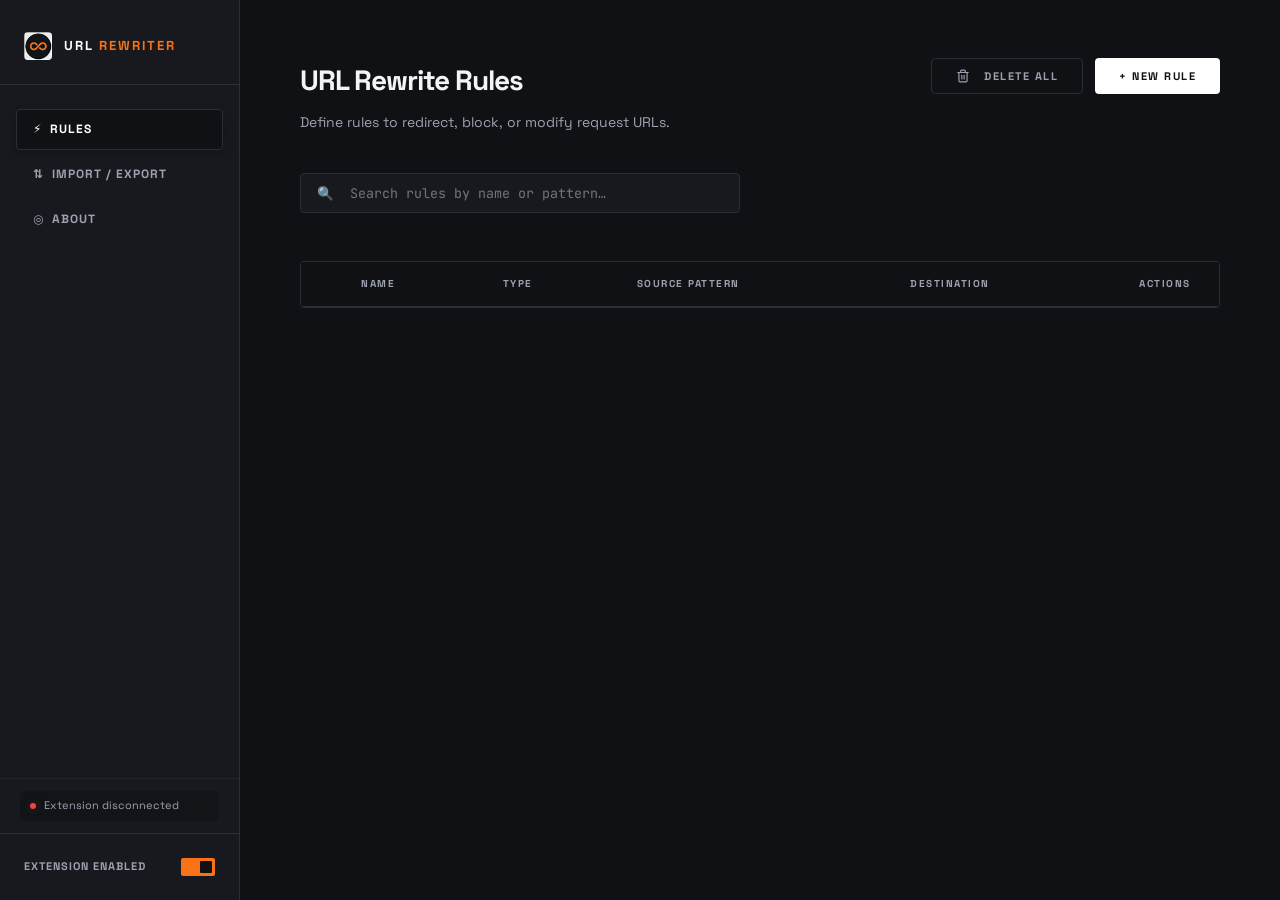
==== index.html @ b85b1394 "chore: update extension name and description in manifest to reflect enhanced request control capabil" ====
<!DOCTYPE html>
<html lang="en">

<head>
    <meta charset="UTF-8" />
    <title>URL Rewriter — Manage Rules</title>
    <link rel="stylesheet" href="index.css" />
    <link rel="preconnect" href="https://fonts.googleapis.com" />
    <link
            href="https://fonts.googleapis.com/css2?family=Space+Grotesk:wght@400;500;600;700&family=JetBrains+Mono:wght@400;500&display=swap"
            rel="stylesheet" />
</head>

<body>

<!-- Sidebar -->
<aside class="sidebar">
    <div class="sidebar-brand">
        <img src="icons/app48.png" alt="logo" class="sidebar-logo" />
        <span class="sidebar-title">URL <span>Rewriter</span></span>
    </div>
    <nav class="sidebar-nav">
        <a href="#" class="nav-item active" data-page="rules">⚡&nbsp; Rules</a>
        <a href="#" class="nav-item" data-page="import">⇅&nbsp; Import / Export</a>
        <a href="#" class="nav-item" data-page="about">◎&nbsp; About</a>
    </nav>
    <div class="sidebar-status-wrap">
        <div class="status-indicator" id="extStatus">
            <span class="status-dot"></span>
            <span class="status-text">Extension disconnected</span>
        </div>
    </div>
    <div class="sidebar-footer">
        <label class="master-toggle-wrap">
            <span>Extension Enabled</span>
            <label class="toggle">
                <input type="checkbox" id="masterToggle" checked />
                <span class="slider"></span>
            </label>
        </label>
    </div>
</aside>

<!-- Main -->
<main class="main">

    <!-- ── RULES PAGE ─────────────────────────────────── -->
    <section class="page active" id="page-rules">
        <div class="sticky-header">
            <div class="page-header">
                <div>
                    <h1 class="page-title">URL Rewrite Rules</h1>
                    <p class="page-subtitle">Define rules to redirect, block, or modify request URLs.</p>
                </div>
                <div class="header-actions">
                    <button type="button" class="btn btn-outline" id="bulkDeleteBtn"><svg width="14" height="14"
                                                                                          viewBox="0 0 24 24" fill="none" stroke="currentColor" stroke-width="2" stroke-linecap="round"
                                                                                          stroke-linejoin="round" style="margin-right: 6px; vertical-align: -2px;">
                        <polyline points="3 6 5 6 21 6"></polyline>
                        <path d="M19 6v14a2 2 0 0 1-2 2H7a2 2 0 0 1-2-2V6m3 0V4a2 2 0 0 1 2-2h4a2 2 0 0 1 2 2v2"></path>
                        <line x1="10" y1="11" x2="10" y2="17"></line>
                        <line x1="14" y1="11" x2="14" y2="17"></line>
                    </svg>Delete All</button>
                    <button type="button" class="btn btn-primary" id="openModalBtn">+ New Rule</button>
                </div>
            </div>

            <!-- Search -->
            <div class="search-bar-wrap">
                <input type="text" class="search-bar" id="searchInput" placeholder="🔍  Search rules by name or pattern…" />
            </div>
        </div>

        <!-- Rules Table -->
        <div class="table-wrap">
            <table class="rules-table" id="rulesTable">
                <thead>
                <tr>
                    <th style="width:40px"></th>
                    <th>Name</th>
                    <th class="text-center">Type</th>
                    <th>Source Pattern</th>
                    <th>Destination</th>
                    <th style="width:100px">Actions</th>
                </tr>
                </thead>
                <tbody id="rulesBody">
                <!-- rows rendered by JS -->
                </tbody>
            </table>
            <div class="table-empty hidden" id="tableEmpty">
                <div class="empty-icon">⚡</div>
                <p>No rules found. Create your first rule!</p>
            </div>
        </div>
    </section>

    <!-- ── IMPORT/EXPORT PAGE ─────────────────────────── -->
    <section class="page" id="page-import">
        <div class="page-header">
            <div>
                <h1 class="page-title">Import / Export</h1>
                <p class="page-subtitle">Backup or share your rules as JSON.</p>
            </div>
        </div>
        <div class="card-grid">
            <div class="card">
                <h3 class="card-title">📦 Export Rules</h3>
                <p class="card-desc">Download all your rules as a JSON file.</p>
                <button class="btn btn-primary" id="exportBtn">Export JSON</button>
            </div>
            <div class="card">
                <h3 class="card-title">📥 Import Rules</h3>
                <p class="card-desc">Import rules from a previously exported JSON file. Existing rules will be preserved.</p>
                <label class="btn btn-outline" style="cursor:pointer;">
                    Choose File
                    <input type="file" accept=".json" id="importFile" style="display:none" />
                </label>
                <p class="import-status hidden" id="importStatus"></p>
            </div>
        </div>

        <div class="card" style="margin-top:16px">
            <h3 class="card-title">📋 Rule Format Reference</h3>
            <pre class="code-block">[
  {
    "name": "Redirect staging to prod",
    "type": "redirect",
    "sourcePattern": "*://staging.myapp.com/*",
    "destination": "https://prod.myapp.com/",
    "enabled": true,
    "pinned": true
  },
  {
    "name": "Block ads",
    "type": "block",
    "sourcePattern": "*://ads.example.com/*",
    "enabled": true,
    "pinned": false
  },
  {
    "name": "Replace hostname",
    "type": "replace",
    "findText": "dev.myapp.com",
    "replaceText": "prod.myapp.com",
    "enabled": true,
    "pinned": false
  }
]</pre>
        </div>
    </section>

    <!-- ── ABOUT PAGE ─────────────────────────────────── -->
    <section class="page" id="page-about">
        <div class="page-header">
            <h1 class="page-title">About</h1>
        </div>

        <div class="about-grid">
            <!-- Hero Column -->
            <div class="about-hero">
                <div class="hero-card">
                    <img src="icons/app128.png" alt="icon" class="hero-logo" />
                    <div class="hero-info">
                        <h2 class="hero-name">URL <span>Rewriter</span></h2>
                        <span class="hero-ver">v1.0.0</span>
                    </div>
                    <p class="hero-desc">High-performance request manipulation engine for Chrome. Engineered for privacy and
                        precision.</p>
                </div>

                <div class="system-card">
                    <div class="sys-item">
                        <span class="sys-label">Engine</span>
                        <span class="sys-val">DeclarativeNetRequest V3</span>
                    </div>
                    <div class="sys-item">
                        <span class="sys-label">Latency</span>
                        <span class="sys-val">&lt; 1ms</span>
                    </div>
                </div>
            </div>

            <!-- Features Column -->
            <div class="about-main">
                <div class="feature-card-grid">
                    <div class="feat-card">
                        <div class="feat-head"><span class="feat-icon cyan">→</span>
                            <h3>Redirect</h3>
                        </div>
                        <p>Transparently route requests between staging and production environments using wildcards.</p>
                    </div>
                    <div class="feat-card">
                        <div class="feat-head"><span class="feat-icon mag">✕</span>
                            <h3>Block</h3>
                        </div>
                        <p>Zero-latency request termination for trackers, ads, or unwanted scripts.</p>
                    </div>
                    <div class="feat-card">
                        <div class="feat-head"><span class="feat-icon amber">⇄</span>
                            <h3>Find & Replace</h3>
                        </div>
                        <p>Granular regex-based substitution for dynamic URL parameters and hostnames.</p>
                    </div>
                </div>

                <div class="tip-banner">
                    <span class="tip-icon">💡</span>
                    <div class="tip-content">
                        <strong>Power Tip</strong>
                        <p>Use <code>*://example.com/*</code> to match both HTTP and HTTPS protocols across all paths.</p>
                    </div>
                </div>

                <div class="tip-banner">
                    <span class="tip-icon">📌</span>
                    <div class="tip-content">
                        <strong>Pinned Rules</strong>
                        <p>You can pin a maximum of <code>5 rules</code> to always keep them available at the top of your
                            popup menu for quick toggling!</p>
                    </div>
                </div>
            </div>
        </div>
    </section>
</main>

<!-- ── ADD / EDIT MODAL ───────────────────────────────────── -->
<div class="modal-overlay hidden" id="modalOverlay">
    <div class="modal" role="dialog" aria-modal="true">
        <div class="modal-header">
            <h2 class="modal-title" id="modalTitle">New Rule</h2>
            <button type="button" class="modal-close" id="closeModalBtn">&times;</button>
        </div>
        <div class="modal-body">
            <input type="hidden" id="editRuleId" />
            <div class="field">
                <label class="label">Rule Name</label>
                <input type="text" class="input" id="fieldName" placeholder="e.g. Redirect staging to prod" />
            </div>
            <div class="field">
                <label class="label">Rule Type</label>
                <div class="type-selector" id="typeSelector">
                    <button type="button" class="type-btn active" data-type="redirect">→ Redirect</button>
                    <button type="button" class="type-btn" data-type="block">✕ Block</button>
                    <button type="button" class="type-btn" data-type="replace">⇄ Find & Replace</button>
                </div>
            </div>
            <div class="field" id="sourceField">
                <label class="label">URL Pattern (Filter)</label>
                <input type="text" class="input" id="fieldSource" placeholder="*://*.example.com/*" />
                <p class="field-hint">Intercept URLs by <b>Contains</b> (example), <b>Wildcard</b> (<code>*</code>) or <b>Regex</b> (<code>/regex/</code>). Each <code>*</code> becomes <code>$1</code>, <code>$2</code>, etc.</p>
            </div>
            <div class="field" id="destinationField">
                <label class="label">Redirect To</label>
                <input type="text" class="input" id="fieldDestination" placeholder="https://$2.new-domain.com/$3" />
                <p class="field-hint">What is the destination? Each <code>*</code> above can be replaced with its respective <code>$1</code>. (Main page only)</p>
            </div>
            <div class="field hidden" id="findField">
                <label class="label">Find Text</label>
                <input type="text" class="input" id="fieldFind" placeholder="build-dev" />
                <p class="field-hint">Find a substring to replace (e.g. <code>build-dev</code>). <b>Keep empty</b> if using Regex above or if URL Pattern and Find Text are the same.</p>
            </div>
            <div class="field hidden" id="replaceField">
                <label class="label">Replace With</label>
                <input type="text" class="input" id="fieldReplace" placeholder="build-prod" />
                <p class="field-hint">What should it become? Use <code>${1}</code>, <code>${2}</code> etc. if using Regex above.</p>
            </div>
        </div>
        <div class="modal-footer">
            <button type="button" class="btn btn-outline" id="cancelModalBtn">Cancel</button>
            <button type="button" class="btn btn-primary" id="saveRuleBtn">Save Rule</button>
        </div>
    </div>
</div>

<script type="module" src="index.js"></script>
</body>

</html>
---- index.css ----
/* ═══════════════════════════════════════════════════════════
   Request URL Rewriter — options.css
   Theme: Slate & Signal (Professional Monochrome + Accents)
   Font: Space Grotesk + JetBrains Mono
═══════════════════════════════════════════════════════════ */

@import url('https://fonts.googleapis.com/css2?family=Space+Grotesk:wght@400;500;600;700&family=JetBrains+Mono:wght@400;500&display=swap');

:root {
    --bg: #0f1115;
    --surf: #17191e;
    --surf-alt: #1e2128;
    --bor: #2a2e37;
    --bor-focus: #4b5262;
    --bor-thick: #3f444e;
    --accent: #ffffff;
    --signal: #f97316;
    /* Signal Orange */
    --text: #f3f4f6;
    --muted: #9ca3af;
    --muted-2: #4b5563;
    --red: #ef4444;
    --green: #10b981;
    --r: 4px;
    --font: 'Space Grotesk', system-ui, sans-serif;
    --mono: 'JetBrains Mono', monospace;
    --sidebar-w: 240px;
}

*,
*::before,
*::after {
    box-sizing: border-box;
    margin: 0;
    padding: 0;
}

html,
body {
    height: 100%;
}

body {
    display: flex;
    background: var(--bg);
    color: var(--text);
    font-family: var(--font);
    font-size: 14px;
    line-height: 1.6;
}

/* ════════════════════════════════════════════════════════
   SIDEBAR
════════════════════════════════════════════════════════ */
.sidebar {
    width: var(--sidebar-w);
    background: var(--surf);
    border-right: 1px solid var(--bor);
    display: flex;
    flex-direction: column;
    position: fixed;
    top: 0;
    left: 0;
    bottom: 0;
    z-index: 10;
}

.sidebar-brand {
    padding: 32px 24px 24px;
    border-bottom: 1px solid var(--bor);
    display: flex;
    align-items: center;
    gap: 12px;
}

.sidebar-logo {
    width: 28px;
    height: 28px;
    border-radius: 4px;
}

.sidebar-title {
    font-size: 13px;
    font-weight: 700;
    letter-spacing: 2px;
    text-transform: uppercase;
    color: var(--accent);
}

.sidebar-title span {
    color: var(--signal);
}

.sidebar-nav {
    flex: 1;
    padding: 24px 16px;
    display: flex;
    flex-direction: column;
    gap: 4px;
}

.nav-item {
    display: flex;
    align-items: center;
    gap: 12px;
    padding: 10px 16px;
    border-radius: var(--r);
    color: var(--muted);
    text-decoration: none;
    font-size: 12px;
    font-weight: 700;
    text-transform: uppercase;
    letter-spacing: 1px;
    transition: all 0.2s;
    border: 1px solid transparent;
}

.nav-item:hover {
    color: var(--text);
    background: var(--surf-alt);
}

.nav-item.active {
    color: var(--accent);
    background: var(--bg);
    border-color: var(--bor);
    box-shadow: 0 4px 12px rgba(0, 0, 0, 0.2);
}

.sidebar-footer {
    padding: 24px;
    border-top: 1px solid var(--bor);
}

.master-toggle-wrap {
    display: flex;
    align-items: center;
    justify-content: space-between;
    font-size: 11px;
    font-weight: 700;
    color: var(--muted);
    text-transform: uppercase;
    letter-spacing: 1px;
}

/* Toggle */
.toggle {
    position: relative;
    display: inline-block;
    width: 34px;
    height: 18px;
}

.toggle input {
    opacity: 0;
    width: 0;
    height: 0;
}

.slider {
    position: absolute;
    inset: 0;
    background: var(--muted-2);
    border-radius: 2px;
    cursor: pointer;
    transition: all 0.2s;
}

.slider::before {
    content: '';
    position: absolute;
    left: 3px;
    top: 3px;
    width: 12px;
    height: 12px;
    background: var(--bg);
    border-radius: 1px;
    transition: transform 0.2s;
}

input:checked + .slider {
    background: var(--signal);
}

input:checked + .slider::before {
    transform: translateX(16px);
}

/* ════════════════════════════════════════════════════════
   MAIN CONTENT
════════════════════════════════════════════════════════ */
.main {
    margin-left: var(--sidebar-w);
    flex: 1;
    padding: 48px 60px;
    min-height: 100vh;
}

.page {
    display: none;
}

.page.active {
    display: block;
    padding-bottom: 18px;
    animation: slideIn 0.3s ease;
}

@keyframes slideIn {
    from {
        opacity: 0;
        transform: translateY(8px);
    }

    to {
        opacity: 1;
        transform: translateY(0);
    }
}

.page-header {
    display: flex;
    align-items: flex-start;
    justify-content: space-between;
    margin-bottom: 40px;
}

.page-title {
    font-size: 28px;
    font-weight: 700;
    letter-spacing: -1px;
    margin-bottom: 8px;
}

.page-subtitle {
    font-size: 14px;
    color: var(--muted);
}

.header-actions {
    display: flex;
    gap: 12px;
}

/* ── Buttons ─────────────────────────────────────────────── */
.btn {
    padding: 10px 24px;
    border-radius: var(--r);
    border: none;
    font-family: var(--font);
    font-size: 11px;
    font-weight: 700;
    text-transform: uppercase;
    letter-spacing: 1.5px;
    cursor: pointer;
    transition: all 0.15s;
    display: inline-flex;
    align-items: center;
    gap: 8px;
}

.btn:active {
    transform: scale(0.96);
}

.btn-primary {
    background: var(--accent);
    color: var(--bg);
}

.btn-primary:hover {
    background: #ced4da;
}

.btn-outline {
    background: transparent;
    color: var(--muted);
    border: 1px solid var(--bor);
}

.btn-outline:hover {
    border-color: var(--muted);
    color: var(--text);
}

.text-center {
    text-align: center;
}

/* ── Table ───────────────────────────────────────────────── */
.search-bar-wrap {
    margin-bottom: 24px;
}

.search-bar {
    width: 100%;
    max-width: 440px;
    background: var(--surf);
    border: 1px solid var(--bor);
    border-radius: var(--r);
    color: var(--text);
    font-family: var(--mono);
    padding: 10px 16px;
    outline: none;
}

.search-bar:focus {
    border-color: var(--muted);
}

.sticky-header {
    position: sticky;
    top: 0;
    background: var(--bg);
    z-index: 10;
    padding-bottom: 24px;
    padding-top: 10px;
}

.table-wrap {
    background: var(--surf);
    border: 1px solid var(--bor);
    border-radius: var(--r);
    overflow: hidden;
}

.rules-table {
    width: 100%;
    border-collapse: collapse;
}

.rules-table thead {
    background: var(--bg);
    border-bottom: 1px solid var(--bor);
}

.rules-table th {
    padding: 14px 20px;
    text-align: left;
    font-size: 10px;
    font-weight: 700;
    color: var(--muted);
    text-transform: uppercase;
    letter-spacing: 1.5px;
}

.rules-table td {
    padding: 16px 20px;
    border-bottom: 1px solid var(--bor);
    vertical-align: middle;
}

.rules-table tr:hover {
    background: var(--surf-alt);
}

.rules-table tr.disabled-row {
    opacity: 0.6;
    filter: none;
}

.table-empty {
    padding: 80px 0;
    display: flex;
    flex-direction: column;
    align-items: center;
    justify-content: center;
    text-align: center;
    color: var(--muted);
}

.empty-icon {
    font-size: 32px;
    margin-bottom: 16px;
    color: var(--signal);
}

.badge {
    font-size: 9px;
    font-weight: 800;
    padding: 3px 8px;
    border-radius: 1px;
    text-transform: uppercase;
    letter-spacing: 1px;
}

.badge-redirect {
    background: #1a2333;
    color: #60a5fa;
    border: 1px solid #1e3a8a;
}

.badge-block {
    background: #2d1616;
    color: #f87171;
    border: 1px solid #7f1d1d;
}

.badge-replace {
    background: #26162d;
    color: #c084fc;
    border: 1px solid #581c87;
}

.monospace {
    font-family: var(--mono);
    font-size: 12px;
    color: var(--muted);
}

.truncate {
    max-width: 260px;
    white-space: nowrap;
    overflow: hidden;
    text-overflow: ellipsis;
    display: block;
}

.action-btns {
    display: flex;
    gap: 8px;
    align-items: center;
}

.icon-btn {
    background: none;
    border: none;
    cursor: pointer;
    padding: 6px;
    font-size: 16px;
    color: var(--muted-2);
}

.icon-btn:hover {
    color: var(--accent);
}

.icon-btn.delete:hover {
    color: var(--red);
}

/* ── Cards ───────────────────────────────────────────────── */
.card-grid {
    display: grid;
    grid-template-columns: 1fr 1fr;
    gap: 32px;
}

.card {
    background: var(--surf);
    border: 1px solid var(--bor);
    padding: 32px;
    border-radius: var(--r);
}

.card-title {
    font-size: 13px;
    font-weight: 700;
    text-transform: uppercase;
    letter-spacing: 2px;
    margin-bottom: 12px;
}

.card-desc {
    font-size: 14px;
    color: var(--muted);
    margin-bottom: 24px;
}

.code-block {
    background: var(--bg);
    border: 1px solid var(--bor);
    padding: 20px;
    border-radius: var(--r);
    font-family: var(--mono);
    font-size: 12px;
    color: var(--muted);
    overflow-x: auto;
    margin-top: 16px;
}

/* ── Modal ───────────────────────────────────────────────── */
.modal-overlay {
    position: fixed;
    inset: 0;
    background: rgba(0, 0, 0, 0.85);
    display: flex;
    align-items: center;
    justify-content: center;
    z-index: 100;
    backdrop-filter: blur(8px);
}

.modal {
    background: var(--surf);
    border: 1px solid var(--bor-thick);
    width: 560px;
    max-width: 90vw;
    border-radius: var(--r);
    box-shadow: 0 40px 100px rgba(0, 0, 0, 0.6);
}

.modal-header {
    padding: 24px 32px;
    border-bottom: 1px solid var(--bor);
    display: flex;
    align-items: center;
    justify-content: space-between;
}

.modal-title {
    font-size: 16px;
    font-weight: 700;
    text-transform: uppercase;
    letter-spacing: 2px;
}

.modal-close {
    background: none;
    border: none;
    font-size: 28px;
    color: var(--muted-2);
    cursor: pointer;
}

.modal-close:hover {
    color: var(--text);
}

.modal-body {
    padding: 32px;
    display: flex;
    flex-direction: column;
    gap: 24px;
}

.modal-footer {
    padding: 24px 32px;
    border-top: 1px solid var(--bor);
    display: flex;
    justify-content: flex-end;
    gap: 12px;
    background: var(--bg);
}

.field {
    display: flex;
    flex-direction: column;
    gap: 8px;
}

.label {
    font-size: 10px;
    font-weight: 700;
    color: var(--muted);
    text-transform: uppercase;
    letter-spacing: 2px;
}

.input {
    background: var(--bg);
    border: 1px solid var(--bor);
    border-radius: var(--r);
    color: var(--text);
    font-family: var(--mono);
    padding: 12px;
    outline: none;
    transition: all 0.2s;
}

.input:focus {
    border-color: var(--muted);
    box-shadow: 0 0 0 1px var(--bor);
}

.field-hint {
    font-size: 11px;
    color: var(--muted-2);
    font-family: var(--mono);
}

.type-selector {
    display: flex;
    border: 1px solid var(--bor);
    border-radius: var(--r);
    overflow: hidden;
}

.type-btn {
    flex: 1;
    padding: 12px;
    background: var(--bg);
    color: var(--muted);
    font-size: 11px;
    font-weight: 700;
    border: none;
    text-transform: uppercase;
    cursor: pointer;
    border-right: 1px solid var(--bor);
    transition: all 0.2s;
}

.type-btn:last-child {
    border-right: none;
}

.type-btn:hover {
    background: var(--surf);
    color: var(--text);
}

.type-btn.active {
    background: var(--accent);
    color: var(--bg);
}

/* Utilities */
.hidden {
    display: none !important;
}

/* ── About Section REDESIGN ── */
.about-grid {
    display: grid;
    grid-template-columns: 320px 1fr;
    gap: 40px;
    align-items: start;
    margin-top: 32px;
}

.hero-card {
    background: var(--surf);
    border: 1px solid var(--bor);
    padding: 40px;
    border-radius: var(--r);
    text-align: center;
}

.hero-logo {
    width: 80px;
    height: 80px;
    margin-bottom: 24px;
    border-radius: 12px;
}

.hero-info {
    margin-bottom: 20px;
}

.hero-name {
    font-size: 20px;
    font-weight: 700;
    text-transform: uppercase;
    letter-spacing: 2px;
}

.hero-name span {
    color: var(--signal);
}

.hero-ver {
    font-family: var(--mono);
    font-size: 11px;
    color: var(--muted);
    background: var(--bg);
    padding: 2px 8px;
    border-radius: 2px;
    border: 1px solid var(--bor);
    margin-top: 8px;
    display: inline-block;
}

.hero-desc {
    font-size: 14px;
    color: var(--muted);
    line-height: 1.6;
    margin-top: 16px;
    text-align: left;
}

.system-card {
    margin-top: 20px;
    background: var(--bg);
    border: 1px solid var(--bor);
    padding: 20px;
    border-radius: var(--r);
    display: flex;
    flex-direction: column;
    gap: 12px;
}

.sys-item {
    display: flex;
    justify-content: space-between;
    align-items: center;
    border-bottom: 1px solid var(--bor);
    padding-bottom: 8px;
}

.sys-item:last-child {
    border: none;
    padding: 0;
}

.sys-label {
    font-size: 10px;
    font-weight: 700;
    text-transform: uppercase;
    color: var(--muted-2);
    letter-spacing: 1px;
}

.sys-val {
    font-family: var(--mono);
    font-size: 11px;
    color: var(--green);
}

.feature-card-grid {
    display: grid;
    grid-template-columns: repeat(auto-fit, minmax(200px, 1fr));
    gap: 20px;
    margin-bottom: 32px;
}

.feat-card {
    background: var(--surf);
    border: 1px solid var(--bor);
    padding: 24px;
    border-radius: var(--r);
    transition: border-color 0.2s;
}

.feat-card:hover {
    border-color: var(--bor-focus);
}

.feat-head {
    display: flex;
    align-items: center;
    gap: 12px;
    margin-bottom: 12px;
}

.feat-head h3 {
    font-size: 13px;
    font-weight: 700;
    text-transform: uppercase;
    letter-spacing: 1px;
}

.feat-card p {
    font-size: 13px;
    color: var(--muted);
    line-height: 1.5;
}

.tip-banner {
    background: #1a1c1e;
    border: 1px solid var(--bor);
    border-left: 4px solid var(--signal);
    padding: 24px;
    border-radius: var(--r);
    display: flex;
    gap: 20px;
    align-items: flex-start;
    margin-bottom: 20px;
}

.tip-banner:last-child {
    margin-bottom: 0;
}

.tip-icon {
    font-size: 24px;
}

.tip-content p {
    font-size: 13px;
    color: var(--muted);
}

.tip-content code {
    background: #000;
    padding: 2px 6px;
    border-radius: 2px;
    font-family: var(--mono);
    color: var(--signal);
}
.sidebar-status-wrap { padding: 12px 20px; border-top: 1px solid rgba(255, 255, 255, 0.05); } .status-indicator { display: flex; align-items: center; gap: 8px; font-size: 11px; color: #9ca3af; background: rgba(0, 0, 0, 0.2); padding: 6px 10px; border-radius: 6px; } .status-dot { width: 6px; height: 6px; border-radius: 50%; background: #ef4444; box-shadow: 0 0 10px rgba(239, 68, 68, 0.3); } .status-indicator.connected .status-dot { background: #10b981; box-shadow: 0 0 10px rgba(16, 185, 129, 0.5); } .status-indicator.connected .status-text { color: #f3f4f6; }
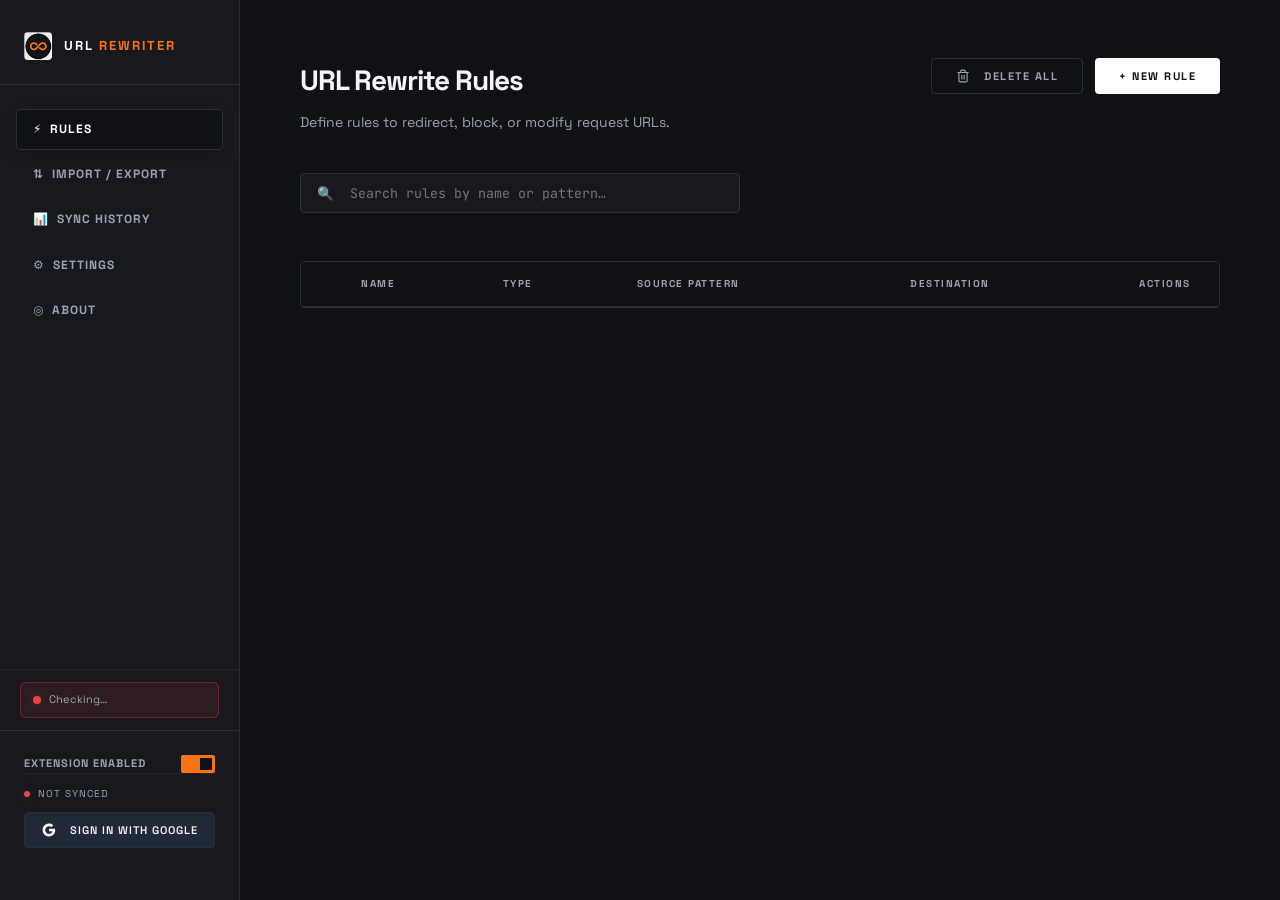
==== commit 938dbcf8: "feat: implement initial UI for URL Rewriter extension - Add `index.html` with a structured layout fo" ====
--- a/index.html
+++ b/index.html
@@ -3,12 +3,10 @@
 
 <head>
     <meta charset="UTF-8" />
-    <title>URL Rewriter — Manage Rules</title>
-    <link rel="stylesheet" href="index.css" />
+    <title>Requestly: Browser Request Controller</title>
+    <link rel="stylesheet" href="src/ui/options.css" />
     <link rel="preconnect" href="https://fonts.googleapis.com" />
-    <link
-            href="https://fonts.googleapis.com/css2?family=Space+Grotesk:wght@400;500;600;700&family=JetBrains+Mono:wght@400;500&display=swap"
-            rel="stylesheet" />
+    <link href="https://fonts.googleapis.com/css2?family=Space+Grotesk:wght@400;500;600;700&family=JetBrains+Mono:wght@400;500&display=swap" rel="stylesheet" />
 </head>
 
 <body>
@@ -16,18 +14,20 @@
 <!-- Sidebar -->
 <aside class="sidebar">
     <div class="sidebar-brand">
-        <img src="icons/app48.png" alt="logo" class="sidebar-logo" />
+        <img src="../../icons/app48.png" alt="logo" class="sidebar-logo" />
         <span class="sidebar-title">URL <span>Rewriter</span></span>
     </div>
     <nav class="sidebar-nav">
         <a href="#" class="nav-item active" data-page="rules">⚡&nbsp; Rules</a>
         <a href="#" class="nav-item" data-page="import">⇅&nbsp; Import / Export</a>
+        <a href="#" class="nav-item" data-page="sync-history">📊&nbsp; Sync History</a>
+        <a href="#" class="nav-item" data-page="settings">⚙️&nbsp; Settings</a>
         <a href="#" class="nav-item" data-page="about">◎&nbsp; About</a>
     </nav>
     <div class="sidebar-status-wrap">
         <div class="status-indicator" id="extStatus">
             <span class="status-dot"></span>
-            <span class="status-text">Extension disconnected</span>
+            <span class="status-text">Checking…</span>
         </div>
     </div>
     <div class="sidebar-footer">
@@ -38,6 +38,35 @@
                 <span class="slider"></span>
             </label>
         </label>
+
+        <!-- Google Sync Section -->
+        <div class="google-sync-section" id="googleSyncSection">
+            <div class="sync-status" id="syncStatus">
+                <span class="sync-dot"></span>
+                <span class="sync-text">Not synced</span>
+            </div>
+            <button class="btn btn-google" id="googleLoginBtn">
+                <svg width="14" height="14" viewBox="0 0 24 24" fill="currentColor" style="margin-right: 6px;">
+                    <path d="M22.56 12.25c0-.78-.07-1.53-.2-2.25H12v4.26h5.92c-.26 1.37-1.04 2.53-2.21 3.31v2.77h3.57c2.08-1.92 3.28-4.74 3.28-8.09z"/>
+                    <path d="M12 23c2.97 0 5.46-.98 7.28-2.66l-3.57-2.77c-.98.66-2.23 1.06-3.71 1.06-2.86 0-5.29-1.93-6.16-4.53H2.18v2.84C3.99 20.53 7.7 23 12 23z"/>
+                    <path d="M5.84 14.09c-.22-.66-.35-1.36-.35-2.09s.13-1.43.35-2.09V7.07H2.18C1.43 8.55 1 10.22 1 12s.43 3.45 1.18 4.93l2.85-2.22.81-.62z"/>
+                    <path d="M12 5.38c1.62 0 3.06.56 4.21 1.64l3.15-3.15C17.45 2.09 14.97 1 12 1 7.7 1 3.99 3.47 2.18 7.07l3.66 2.84c.87-2.6 3.3-4.53 6.16-4.53z"/>
+                </svg>
+                Sign in with Google
+            </button>
+            <div style="display: flex; gap: 6px; margin-top: 6px;">
+                <button class="btn btn-outline" id="googleLogoutBtn" style="display: none; flex: 1; font-size: 10px; padding: 6px;">
+                    Sign out
+                </button>
+                <button class="btn btn-outline" id="forceSyncBtn" style="display: none; flex: 1; font-size: 10px; padding: 6px;">
+                    Sync Now
+                </button>
+            </div>
+            <div class="user-profile hidden" id="userProfile">
+                <div class="profile-email" id="profileEmail"></div>
+                <div class="last-sync" id="lastSync"></div>
+            </div>
+        </div>
     </div>
 </aside>
 
@@ -100,28 +129,52 @@
         <div class="page-header">
             <div>
                 <h1 class="page-title">Import / Export</h1>
-                <p class="page-subtitle">Backup or share your rules as JSON.</p>
-            </div>
-        </div>
+                <p class="page-subtitle">Backup, restore, and share your rules securely.</p>
+            </div>
+        </div>
+
+        <!-- Main Actions -->
         <div class="card-grid">
             <div class="card">
                 <h3 class="card-title">📦 Export Rules</h3>
-                <p class="card-desc">Download all your rules as a JSON file.</p>
-                <button class="btn btn-primary" id="exportBtn">Export JSON</button>
+                <p class="card-desc">Download all your rules as a JSON file for backup or sharing.</p>
+                <button class="btn btn-primary" id="exportBtn">📥 Export JSON</button>
+                <p class="import-hint" style="margin-top: 8px; font-size: 11px; color: var(--muted);">Creates file: <code>url-rewriter-rules-[date].json</code></p>
             </div>
             <div class="card">
                 <h3 class="card-title">📥 Import Rules</h3>
-                <p class="card-desc">Import rules from a previously exported JSON file. Existing rules will be preserved.</p>
+                <p class="card-desc">Import rules from a previously exported JSON file. Existing rules are preserved.</p>
                 <label class="btn btn-outline" style="cursor:pointer;">
-                    Choose File
+                    📂 Choose File
                     <input type="file" accept=".json" id="importFile" style="display:none" />
                 </label>
                 <p class="import-status hidden" id="importStatus"></p>
             </div>
         </div>
 
-        <div class="card" style="margin-top:16px">
+        <!-- How It Works -->
+        <div class="card" style="margin-top: 20px;">
+            <h3 class="card-title">ℹ️ How It Works</h3>
+            <div style="display: grid; grid-template-columns: repeat(auto-fit, minmax(250px, 1fr)); gap: 16px;">
+                <div>
+                    <h4 style="color: var(--accent); margin-bottom: 8px;">✓ Backup Your Rules</h4>
+                    <p style="font-size: 12px; color: var(--muted);">Click Export to create a backup of all rules. Safe the JSON file to your computer. Perfect for long-term storage.</p>
+                </div>
+                <div>
+                    <h4 style="color: var(--accent); margin-bottom: 8px;">✓ Share with Team</h4>
+                    <p style="font-size: 12px; color: var(--muted);">Export your rules and send the JSON file to teammates. They can import to get the exact same configuration.</p>
+                </div>
+                <div>
+                    <h4 style="color: var(--accent); margin-bottom: 8px;">✓ Restore from Backup</h4>
+                    <p style="font-size: 12px; color: var(--muted);">Import a previously exported JSON file to restore all your rules. No need to recreate them manually.</p>
+                </div>
+            </div>
+        </div>
+
+        <!-- JSON Format Reference -->
+        <div class="card" style="margin-top: 20px;">
             <h3 class="card-title">📋 Rule Format Reference</h3>
+            <p style="font-size: 12px; color: var(--muted); margin-bottom: 12px;">JSON format for all rule types. Copy and modify to create custom rules.</p>
             <pre class="code-block">[
   {
     "name": "Redirect staging to prod",
@@ -141,32 +194,271 @@
   {
     "name": "Replace hostname",
     "type": "replace",
-    "findText": "dev.myapp.com",
-    "replaceText": "prod.myapp.com",
+    "sourcePattern": "*://dev.example.com/*",
+    "findText": "dev.example.com",
+    "replaceText": "prod.example.com",
+    "enabled": true,
+    "pinned": false
+  },
+  {
+    "name": "Add auth header",
+    "type": "headers",
+    "sourcePattern": "*://api.example.com/*",
+    "headersAdd": { "Authorization": "Bearer TOKEN" },
+    "headersRemove": ["Cookie"],
+    "headersModify": { "User-Agent": "Custom" },
+    "enabled": true,
+    "pinned": false
+  },
+  {
+    "name": "Mock API response",
+    "type": "response",
+    "sourcePattern": "*://api.example.com/data",
+    "responseStatus": 200,
+    "responseBody": { "message": "mocked response" },
     "enabled": true,
     "pinned": false
   }
 ]</pre>
         </div>
+
+        <!-- Tips & Safety -->
+        <div class="card" style="margin-top: 20px;">
+            <h3 class="card-title">💡 Tips & Safety</h3>
+            <ul style="font-size: 12px; color: var(--muted); line-height: 1.8;">
+                <li><strong>Regular backups:</strong> Export your rules weekly to prevent data loss</li>
+                <li><strong>JSON validation:</strong> Ensure JSON is valid before importing (use online validator)</li>
+                <li><strong>Merge behavior:</strong> Import merges with existing rules, doesn't replace them</li>
+                <li><strong>Sensitive data:</strong> Don't export if rules contain passwords or tokens</li>
+                <li><strong>File naming:</strong> Auto-generated filenames include date for easy organization</li>
+            </ul>
+        </div>
+    </section>
+
+    <!-- ── SYNC HISTORY PAGE ─────────────────────────── -->
+    <section class="page" id="page-sync-history">
+        <div class="page-header">
+            <div>
+                <h1 class="page-title">Sync History</h1>
+                <p class="page-subtitle">Track all synchronization operations with Google Drive. Monitor your rule backups and cloud updates.</p>
+            </div>
+        </div>
+
+        <!-- Sync Statistics Cards -->
+        <div class="sync-stats-grid">
+            <div class="stat-card">
+                <div class="stat-icon">📤</div>
+                <div class="stat-info">
+                    <span class="stat-label">Total Syncs</span>
+                    <span class="stat-value" id="syncHistoryTotal">0</span>
+                </div>
+            </div>
+            <div class="stat-card">
+                <div class="stat-icon">✓</div>
+                <div class="stat-info">
+                    <span class="stat-label">Successful</span>
+                    <span class="stat-value" id="syncHistorySuccess">0</span>
+                </div>
+            </div>
+            <div class="stat-card">
+                <div class="stat-icon">⚠️</div>
+                <div class="stat-info">
+                    <span class="stat-label">Failed</span>
+                    <span class="stat-value" id="syncHistoryFailed">0</span>
+                </div>
+            </div>
+            <div class="stat-card">
+                <div class="stat-icon">⏱️</div>
+                <div class="stat-info">
+                    <span class="stat-label">Last Sync</span>
+                    <span class="stat-value" id="syncHistoryLastTime">Never</span>
+                </div>
+            </div>
+        </div>
+
+        <!-- Controls -->
+        <div class="history-controls">
+            <div style="display: flex; gap: 12px; align-items: center;">
+                <input type="text" class="search-bar" id="syncHistoryFilter" placeholder="🔍 Filter sync history..." style="flex: 1; max-width: 400px;">
+            </div>
+            <div style="display: flex; gap: 8px;">
+                <button class="btn btn-outline" id="refreshHistoryBtn">🔄 Refresh</button>
+                <button class="btn btn-outline" id="clearHistoryBtn" style="border-color: #ef4444; color: #ef4444;">🗑️ Clear History</button>
+            </div>
+        </div>
+
+        <!-- History Table -->
+        <div class="table-wrap">
+            <table class="history-table">
+                <thead>
+                <tr>
+                    <th style="width: 120px;">Time</th>
+                    <th style="width: 100px;">Type</th>
+                    <th style="width: 80px;">Rules</th>
+                    <th style="width: 100px;">Status</th>
+                    <th>Details</th>
+                    <th style="width: 80px;">Actions</th>
+                </tr>
+                </thead>
+                <tbody id="historyBody">
+                <!-- Rows rendered by JS -->
+                </tbody>
+            </table>
+
+            <!-- Empty State -->
+            <div class="table-empty hidden" id="historyEmpty">
+                <div class="empty-icon" style="font-size: 48px;">📊</div>
+                <h3 style="color: var(--text); margin: 16px 0 8px;">No Sync History Yet</h3>
+                <p style="color: var(--muted); margin-bottom: 16px;">Your synchronization history will appear here once you enable Google Drive sync and sync your rules.</p>
+                <div style="display: flex; flex-direction: column; align-items: center; gap: 12px;">
+                    <p style="font-size: 13px; color: var(--muted-2);">💡 First sync coming soon...</p>
+                </div>
+            </div>
+        </div>
+
+        <!-- Sync Information Card -->
+        <div class="card" style="margin-top: 20px; background: rgba(59, 130, 246, 0.05); border-color: rgba(59, 130, 246, 0.2);">
+            <h3 style="color: var(--accent); margin-bottom: 12px; display: flex; align-items: center; gap: 8px;">
+                <span>ℹ️</span> How Sync Works
+            </h3>
+            <div style="display: grid; grid-template-columns: repeat(auto-fit, minmax(250px, 1fr)); gap: 16px; font-size: 12px; color: var(--muted);">
+                <div>
+                    <strong style="color: var(--text);">📤 Upload</strong>
+                    <p>Your rules are backed up to Google Drive every 5 minutes (or custom interval)</p>
+                </div>
+                <div>
+                    <strong style="color: var(--text);">🔄 Sync</strong>
+                    <p>Changes sync automatically across all your devices signed in with the same Google account</p>
+                </div>
+                <div>
+                    <strong style="color: var(--text);">🛡️ Conflict Resolution</strong>
+                    <p>If conflicts occur, your chosen strategy (Merge, Local Wins, Remote Wins, Manual) applies</p>
+                </div>
+                <div>
+                    <strong style="color: var(--text);">⏮️ Recovery</strong>
+                    <p>Sync history helps you track changes. Each entry shows what was synced and when</p>
+                </div>
+            </div>
+        </div>
+    </section>
+
+    <!-- ── SETTINGS PAGE ──────────────────────────────── -->
+    <section class="page" id="page-settings">
+        <div class="page-header">
+            <div>
+                <h1 class="page-title">Settings</h1>
+                <p class="page-subtitle">Configure sync behavior and preferences.</p>
+            </div>
+        </div>
+
+        <div class="settings-grid">
+            <!-- Auto-Sync Settings -->
+            <div class="settings-card">
+                <h3 class="settings-title">⏲️ Auto-Sync</h3>
+                <div class="setting-item">
+                    <label class="setting-label">
+                        <input type="checkbox" id="autoSyncToggle" checked />
+                        <span>Enable automatic syncing</span>
+                    </label>
+                    <p class="setting-hint">When enabled, rules sync with Google Drive every N minutes.</p>
+                </div>
+                <div class="setting-item">
+                    <label class="setting-label">Sync Interval (minutes)</label>
+                    <div style="display: flex; align-items: center; gap: 12px;">
+                        <input type="range" id="syncIntervalSlider" min="1" max="60" value="5" style="flex: 1;">
+                        <span id="syncIntervalValue">5</span>
+                    </div>
+                    <p class="setting-hint">Recommended: 5 minutes. Higher values save battery, lower values keep data fresher.</p>
+                </div>
+            </div>
+
+            <!-- Conflict Resolution Settings -->
+            <div class="settings-card">
+                <h3 class="settings-title">⚖️ Conflict Resolution</h3>
+                <div class="setting-item">
+                    <label class="setting-label">Strategy</label>
+                    <div class="strategy-selector">
+                        <label class="strategy-option">
+                            <input type="radio" name="conflictStrategy" value="merge" checked />
+                            <div>
+                                <strong>Merge</strong>
+                                <span class="hint">Intelligently combine local and cloud rules (default)</span>
+                            </div>
+                        </label>
+                        <label class="strategy-option">
+                            <input type="radio" name="conflictStrategy" value="local" />
+                            <div>
+                                <strong>Local Wins</strong>
+                                <span class="hint">Always keep local rules, ignore cloud</span>
+                            </div>
+                        </label>
+                        <label class="strategy-option">
+                            <input type="radio" name="conflictStrategy" value="remote" />
+                            <div>
+                                <strong>Remote Wins</strong>
+                                <span class="hint">Always use cloud rules, overwrite local</span>
+                            </div>
+                        </label>
+                        <label class="strategy-option">
+                            <input type="radio" name="conflictStrategy" value="manual" />
+                            <div>
+                                <strong>Manual</strong>
+                                <span class="hint">Ask me to choose when conflicts occur</span>
+                            </div>
+                        </label>
+                    </div>
+                </div>
+            </div>
+
+            <!-- Sync Statistics -->
+            <div class="settings-card">
+                <h3 class="settings-title">📈 Statistics</h3>
+                <div class="stats-grid">
+                    <div class="stat-item">
+                        <span class="stat-label">Last Sync</span>
+                        <span class="stat-value" id="statLastSync">Never</span>
+                    </div>
+                    <div class="stat-item">
+                        <span class="stat-label">Total Syncs</span>
+                        <span class="stat-value" id="statTotalSyncs">0</span>
+                    </div>
+                    <div class="stat-item">
+                        <span class="stat-label">Local Rules</span>
+                        <span class="stat-value" id="statRuleCount">0</span>
+                    </div>
+                    <div class="stat-item">
+                        <span class="stat-label">Status</span>
+                        <span class="stat-value" id="statStatus">Idle</span>
+                    </div>
+                </div>
+            </div>
+
+            <!-- Danger Zone -->
+            <div class="settings-card danger">
+                <h3 class="settings-title">⚠️ Danger Zone</h3>
+                <button class="btn btn-danger" id="logoutAllBtn">Sign out from Google</button>
+                <p class="setting-hint">This will stop syncing with Google Drive. You can sign in again anytime.</p>
+            </div>
+        </div>
     </section>
 
     <!-- ── ABOUT PAGE ─────────────────────────────────── -->
     <section class="page" id="page-about">
         <div class="page-header">
             <h1 class="page-title">About</h1>
+            <p class="page-subtitle">Control browser requests with powerful, privacy-first tools.</p>
         </div>
 
         <div class="about-grid">
             <!-- Hero Column -->
             <div class="about-hero">
                 <div class="hero-card">
-                    <img src="icons/app128.png" alt="icon" class="hero-logo" />
+                    <img src="../../icons/app128.png" alt="icon" class="hero-logo" />
                     <div class="hero-info">
-                        <h2 class="hero-name">URL <span>Rewriter</span></h2>
+                        <h2 class="hero-name">Requestly <span>Pro</span></h2>
                         <span class="hero-ver">v1.0.0</span>
                     </div>
-                    <p class="hero-desc">High-performance request manipulation engine for Chrome. Engineered for privacy and
-                        precision.</p>
+                    <p class="hero-desc">High-performance request manipulation engine for Chrome. Built for developers, by developers. Engineered for privacy and precision.</p>
                 </div>
 
                 <div class="system-card">
@@ -176,48 +468,99 @@
                     </div>
                     <div class="sys-item">
                         <span class="sys-label">Latency</span>
-                        <span class="sys-val">&lt; 1ms</span>
+                        <span class="sys-val">&lt; 1ms per rule</span>
+                    </div>
+                    <div class="sys-item">
+                        <span class="sys-label">Max Rules</span>
+                        <span class="sys-val">200+ rules</span>
+                    </div>
+                    <div class="sys-item">
+                        <span class="sys-label">Cloud Sync</span>
+                        <span class="sys-val">Google Drive</span>
                     </div>
                 </div>
             </div>
 
             <!-- Features Column -->
             <div class="about-main">
-                <div class="feature-card-grid">
-                    <div class="feat-card">
-                        <div class="feat-head"><span class="feat-icon cyan">→</span>
-                            <h3>Redirect</h3>
-                        </div>
-                        <p>Transparently route requests between staging and production environments using wildcards.</p>
-                    </div>
-                    <div class="feat-card">
-                        <div class="feat-head"><span class="feat-icon mag">✕</span>
-                            <h3>Block</h3>
-                        </div>
-                        <p>Zero-latency request termination for trackers, ads, or unwanted scripts.</p>
-                    </div>
-                    <div class="feat-card">
-                        <div class="feat-head"><span class="feat-icon amber">⇄</span>
-                            <h3>Find & Replace</h3>
-                        </div>
-                        <p>Granular regex-based substitution for dynamic URL parameters and hostnames.</p>
-                    </div>
-                </div>
-
+                <!-- All 5 Rule Types -->
+                <div style="margin-bottom: 24px;">
+                    <h3 style="color: var(--accent); font-size: 14px; margin-bottom: 12px; text-transform: uppercase; letter-spacing: 1px;">🎯 Rule Types</h3>
+                    <div class="feature-card-grid">
+                        <div class="feat-card">
+                            <div class="feat-head"><span class="feat-icon cyan">→</span>
+                                <h3>Redirect</h3>
+                            </div>
+                            <p>Route requests between staging and production. Use wildcards and capture groups for dynamic rewrites.</p>
+                        </div>
+                        <div class="feat-card">
+                            <div class="feat-head"><span class="feat-icon mag">✕</span>
+                                <h3>Block</h3>
+                            </div>
+                            <p>Zero-latency termination for trackers, ads, and unwanted requests. Transparent to the user.</p>
+                        </div>
+                        <div class="feat-card">
+                            <div class="feat-head"><span class="feat-icon amber">⇄</span>
+                                <h3>Replace</h3>
+                            </div>
+                            <p>Find and replace text in URLs with regex support. Perfect for hostname substitution.</p>
+                        </div>
+                        <div class="feat-card">
+                            <div class="feat-head"><span class="feat-icon" style="color: #06b6d4;">⚙</span>
+                                <h3>Headers</h3>
+                            </div>
+                            <p>Add, remove, or modify HTTP headers. Inject auth tokens or override User-Agent dynamically.</p>
+                        </div>
+                        <div class="feat-card">
+                            <div class="feat-head"><span class="feat-icon" style="color: #8b5cf6;">📦</span>
+                                <h3>Mock Response</h3>
+                            </div>
+                            <p>Mock API endpoints with custom status codes and JSON responses. Test without backends.</p>
+                        </div>
+                    </div>
+                </div>
+
+                <!-- Cloud Features -->
+                <div style="margin-bottom: 24px;">
+                    <h3 style="color: var(--accent); font-size: 14px; margin-bottom: 12px; text-transform: uppercase; letter-spacing: 1px;">☁️ Cloud Features</h3>
+                    <div style="display: grid; grid-template-columns: repeat(auto-fit, minmax(200px, 1fr)); gap: 12px;">
+                        <div style="background: rgba(16, 185, 129, 0.1); border: 1px solid rgba(16, 185, 129, 0.3); padding: 12px; border-radius: 6px;">
+                            <strong style="color: var(--green);">📤 Auto-Sync</strong>
+                            <p style="font-size: 11px; color: var(--muted); margin-top: 4px;">Sync rules to Google Drive every 5 minutes</p>
+                        </div>
+                        <div style="background: rgba(59, 130, 246, 0.1); border: 1px solid rgba(59, 130, 246, 0.3); padding: 12px; border-radius: 6px;">
+                            <strong style="color: #3b82f6;">🔄 Multi-Device</strong>
+                            <p style="font-size: 11px; color: var(--muted); margin-top: 4px;">Access same rules on all devices</p>
+                        </div>
+                        <div style="background: rgba(249, 115, 22, 0.1); border: 1px solid rgba(249, 115, 22, 0.3); padding: 12px; border-radius: 6px;">
+                            <strong style="color: var(--signal);">⚡ Conflict Resolution</strong>
+                            <p style="font-size: 11px; color: var(--muted); margin-top: 4px;">4 strategies for handling conflicts</p>
+                        </div>
+                    </div>
+                </div>
+
+                <!-- Tips -->
                 <div class="tip-banner">
                     <span class="tip-icon">💡</span>
                     <div class="tip-content">
-                        <strong>Power Tip</strong>
-                        <p>Use <code>*://example.com/*</code> to match both HTTP and HTTPS protocols across all paths.</p>
+                        <strong>Pro Tip: URL Patterns</strong>
+                        <p>Use <code>*://example.com/*</code> to match any protocol. Wildcards become <code>$1</code>, <code>$2</code> in destination for powerful dynamic routing.</p>
                     </div>
                 </div>
 
                 <div class="tip-banner">
                     <span class="tip-icon">📌</span>
                     <div class="tip-content">
-                        <strong>Pinned Rules</strong>
-                        <p>You can pin a maximum of <code>5 rules</code> to always keep them available at the top of your
-                            popup menu for quick toggling!</p>
+                        <strong>Quick Access</strong>
+                        <p>Pin up to <code>5 rules</code> for instant access in the popup menu. Toggle them on/off without opening settings.</p>
+                    </div>
+                </div>
+
+                <div class="tip-banner">
+                    <span class="tip-icon">🔒</span>
+                    <div class="tip-content">
+                        <strong>Privacy First</strong>
+                        <p>All processing happens locally. Tokens encrypted. No tracking or analytics. <a href="#" style="color: var(--signal); text-decoration: none;">View source →</a></p>
                     </div>
                 </div>
             </div>
@@ -244,6 +587,8 @@
                     <button type="button" class="type-btn active" data-type="redirect">→ Redirect</button>
                     <button type="button" class="type-btn" data-type="block">✕ Block</button>
                     <button type="button" class="type-btn" data-type="replace">⇄ Find & Replace</button>
+                    <button type="button" class="type-btn" data-type="headers">⚙ Headers</button>
+                    <button type="button" class="type-btn" data-type="response">📦 Mock Response</button>
                 </div>
             </div>
             <div class="field" id="sourceField">
@@ -264,7 +609,22 @@
             <div class="field hidden" id="replaceField">
                 <label class="label">Replace With</label>
                 <input type="text" class="input" id="fieldReplace" placeholder="build-prod" />
-                <p class="field-hint">What should it become? Use <code>${1}</code>, <code>${2}</code> etc. if using Regex above.</p>
+                <p class="field-hint">What should it become? Use <code>$1</code>, <code>$2</code> etc. if using Regex above.</p>
+            </div>
+            <div class="field hidden" id="headersField">
+                <label class="label">Headers Configuration</label>
+                <!-- Headers editor will be rendered here by JavaScript -->
+            </div>
+            <div class="field hidden" id="responseField">
+                <label class="label">Mock Response</label>
+                <div style="display: flex; gap: 12px; margin-bottom: 12px;">
+                    <div style="flex: 0.5;">
+                        <label style="font-size: 11px; color: var(--muted);">Status</label>
+                        <input type="number" name="responseStatus" class="input" placeholder="200" value="200" min="100" max="599" style="margin-top: 4px;" />
+                    </div>
+                </div>
+                <textarea name="responseBody" class="input response-textarea" placeholder='{"message": "mocked response"}' style="font-family: var(--mono); font-size: 12px; min-height: 150px;"></textarea>
+                <p class="field-hint">JSON or plain text response body. Automatically parsed as JSON if it starts with { or [.</p>
             </div>
         </div>
         <div class="modal-footer">
@@ -274,7 +634,7 @@
     </div>
 </div>
 
-<script type="module" src="index.js"></script>
+<script type="module" src="src/ui/options.js"></script>
 </body>
 
 </html>
--- a/src/ui/options.css
+++ b/src/ui/options.css
@@ -0,0 +1,1479 @@
+/* ═══════════════════════════════════════════════════════════
+   Request URL Rewriter — options.css
+   Theme: Slate & Signal (Professional Monochrome + Accents)
+   Font: Space Grotesk + JetBrains Mono
+═══════════════════════════════════════════════════════════ */
+
+@import url('https://fonts.googleapis.com/css2?family=Space+Grotesk:wght@400;500;600;700&family=JetBrains+Mono:wght@400;500&display=swap');
+
+:root {
+    --bg: #0f1115;
+    --surf: #17191e;
+    --surf-alt: #1e2128;
+    --bor: #2a2e37;
+    --bor-focus: #4b5262;
+    --bor-thick: #3f444e;
+    --accent: #ffffff;
+    --signal: #f97316;
+    /* Signal Orange */
+    --text: #f3f4f6;
+    --muted: #9ca3af;
+    --muted-2: #4b5563;
+    --red: #ef4444;
+    --green: #10b981;
+    --r: 4px;
+    --font: 'Space Grotesk', system-ui, sans-serif;
+    --mono: 'JetBrains Mono', monospace;
+    --sidebar-w: 240px;
+}
+
+*,
+*::before,
+*::after {
+    box-sizing: border-box;
+    margin: 0;
+    padding: 0;
+}
+
+html,
+body {
+    height: 100%;
+}
+
+body {
+    display: flex;
+    background: var(--bg);
+    color: var(--text);
+    font-family: var(--font);
+    font-size: 14px;
+    line-height: 1.6;
+}
+
+/* ════════════════════════════════════════════════════════
+   SIDEBAR
+════════════════════════════════════════════════════════ */
+.sidebar {
+    width: var(--sidebar-w);
+    background: var(--surf);
+    border-right: 1px solid var(--bor);
+    display: flex;
+    flex-direction: column;
+    position: fixed;
+    top: 0;
+    left: 0;
+    bottom: 0;
+    z-index: 10;
+}
+
+.sidebar-brand {
+    padding: 32px 24px 24px;
+    border-bottom: 1px solid var(--bor);
+    display: flex;
+    align-items: center;
+    gap: 12px;
+}
+
+.sidebar-logo {
+    width: 28px;
+    height: 28px;
+    border-radius: 4px;
+}
+
+.sidebar-title {
+    font-size: 13px;
+    font-weight: 700;
+    letter-spacing: 2px;
+    text-transform: uppercase;
+    color: var(--accent);
+}
+
+.sidebar-title span {
+    color: var(--signal);
+}
+
+.sidebar-nav {
+    flex: 1;
+    padding: 24px 16px;
+    display: flex;
+    flex-direction: column;
+    gap: 4px;
+}
+
+.nav-item {
+    display: flex;
+    align-items: center;
+    gap: 12px;
+    padding: 10px 16px;
+    border-radius: var(--r);
+    color: var(--muted);
+    text-decoration: none;
+    font-size: 12px;
+    font-weight: 700;
+    text-transform: uppercase;
+    letter-spacing: 1px;
+    transition: all 0.2s;
+    border: 1px solid transparent;
+}
+
+.nav-item:hover {
+    color: var(--text);
+    background: var(--surf-alt);
+}
+
+.nav-item.active {
+    color: var(--accent);
+    background: var(--bg);
+    border-color: var(--bor);
+    box-shadow: 0 4px 12px rgba(0, 0, 0, 0.2);
+}
+
+.sidebar-footer {
+    padding: 24px;
+    border-top: 1px solid var(--bor);
+}
+
+.master-toggle-wrap {
+    display: flex;
+    align-items: center;
+    justify-content: space-between;
+    font-size: 11px;
+    font-weight: 700;
+    color: var(--muted);
+    text-transform: uppercase;
+    letter-spacing: 1px;
+}
+
+/* Toggle */
+.toggle {
+    position: relative;
+    display: inline-block;
+    width: 34px;
+    height: 18px;
+}
+
+.toggle input {
+    opacity: 0;
+    width: 0;
+    height: 0;
+}
+
+.slider {
+    position: absolute;
+    inset: 0;
+    background: var(--muted-2);
+    border-radius: 2px;
+    cursor: pointer;
+    transition: all 0.2s;
+}
+
+.slider::before {
+    content: '';
+    position: absolute;
+    left: 3px;
+    top: 3px;
+    width: 12px;
+    height: 12px;
+    background: var(--bg);
+    border-radius: 1px;
+    transition: transform 0.2s;
+}
+
+input:checked + .slider {
+    background: var(--signal);
+}
+
+input:checked + .slider::before {
+    transform: translateX(16px);
+}
+
+/* ════════════════════════════════════════════════════════
+   MAIN CONTENT
+════════════════════════════════════════════════════════ */
+.main {
+    margin-left: var(--sidebar-w);
+    flex: 1;
+    padding: 48px 60px;
+    min-height: 100vh;
+}
+
+.page {
+    display: none;
+}
+
+.page.active {
+    display: block;
+    padding-bottom: 18px;
+    animation: slideIn 0.3s ease;
+}
+
+@keyframes slideIn {
+    from {
+        opacity: 0;
+        transform: translateY(8px);
+    }
+
+    to {
+        opacity: 1;
+        transform: translateY(0);
+    }
+}
+
+.page-header {
+    display: flex;
+    align-items: flex-start;
+    justify-content: space-between;
+    margin-bottom: 40px;
+}
+
+.page-title {
+    font-size: 28px;
+    font-weight: 700;
+    letter-spacing: -1px;
+    margin-bottom: 8px;
+}
+
+.page-subtitle {
+    font-size: 14px;
+    color: var(--muted);
+}
+
+.header-actions {
+    display: flex;
+    gap: 12px;
+}
+
+/* ── Buttons ─────────────────────────────────────────────── */
+.btn {
+    padding: 10px 24px;
+    border-radius: var(--r);
+    border: none;
+    font-family: var(--font);
+    font-size: 11px;
+    font-weight: 700;
+    text-transform: uppercase;
+    letter-spacing: 1.5px;
+    cursor: pointer;
+    transition: all 0.15s;
+    display: inline-flex;
+    align-items: center;
+    gap: 8px;
+}
+
+.btn:active {
+    transform: scale(0.96);
+}
+
+.btn-primary {
+    background: var(--accent);
+    color: var(--bg);
+}
+
+.btn-primary:hover {
+    background: #ced4da;
+}
+
+.btn-outline {
+    background: transparent;
+    color: var(--muted);
+    border: 1px solid var(--bor);
+}
+
+.btn-outline:hover {
+    border-color: var(--muted);
+    color: var(--text);
+}
+
+.text-center {
+    text-align: center;
+}
+
+/* ── Table ───────────────────────────────────────────────── */
+.search-bar-wrap {
+    margin-bottom: 24px;
+}
+
+.search-bar {
+    width: 100%;
+    max-width: 440px;
+    background: var(--surf);
+    border: 1px solid var(--bor);
+    border-radius: var(--r);
+    color: var(--text);
+    font-family: var(--mono);
+    padding: 10px 16px;
+    outline: none;
+}
+
+.search-bar:focus {
+    border-color: var(--muted);
+}
+
+.sticky-header {
+    position: sticky;
+    top: 0;
+    background: var(--bg);
+    z-index: 10;
+    padding-bottom: 24px;
+    padding-top: 10px;
+}
+
+.table-wrap {
+    background: var(--surf);
+    border: 1px solid var(--bor);
+    border-radius: var(--r);
+    overflow: hidden;
+}
+
+.rules-table {
+    width: 100%;
+    border-collapse: collapse;
+}
+
+.rules-table thead {
+    background: var(--bg);
+    border-bottom: 1px solid var(--bor);
+}
+
+.rules-table th {
+    padding: 14px 20px;
+    text-align: left;
+    font-size: 10px;
+    font-weight: 700;
+    color: var(--muted);
+    text-transform: uppercase;
+    letter-spacing: 1.5px;
+}
+
+.rules-table td {
+    padding: 16px 20px;
+    border-bottom: 1px solid var(--bor);
+    vertical-align: middle;
+}
+
+.rules-table tr:hover {
+    background: var(--surf-alt);
+}
+
+.rules-table tr.disabled-row {
+    opacity: 0.6;
+    filter: none;
+}
+
+.table-empty {
+    padding: 80px 0;
+    display: flex;
+    flex-direction: column;
+    align-items: center;
+    justify-content: center;
+    text-align: center;
+    color: var(--muted);
+}
+
+.empty-icon {
+    font-size: 32px;
+    margin-bottom: 16px;
+    color: var(--signal);
+}
+
+.badge {
+    font-size: 9px;
+    font-weight: 800;
+    padding: 3px 8px;
+    border-radius: 1px;
+    text-transform: uppercase;
+    letter-spacing: 1px;
+}
+
+.badge-redirect {
+    background: #1a2333;
+    color: #60a5fa;
+    border: 1px solid #1e3a8a;
+}
+
+.badge-block {
+    background: #2d1616;
+    color: #f87171;
+    border: 1px solid #7f1d1d;
+}
+
+.badge-replace {
+    background: #26162d;
+    color: #c084fc;
+    border: 1px solid #581c87;
+}
+
+.monospace {
+    font-family: var(--mono);
+    font-size: 12px;
+    color: var(--muted);
+}
+
+.truncate {
+    max-width: 260px;
+    white-space: nowrap;
+    overflow: hidden;
+    text-overflow: ellipsis;
+    display: block;
+}
+
+.action-btns {
+    display: flex;
+    gap: 8px;
+    align-items: center;
+}
+
+.icon-btn {
+    background: none;
+    border: none;
+    cursor: pointer;
+    padding: 6px;
+    font-size: 16px;
+    color: var(--muted-2);
+}
+
+.icon-btn:hover {
+    color: var(--accent);
+}
+
+.icon-btn.delete:hover {
+    color: var(--red);
+}
+
+/* ── Cards ───────────────────────────────────────────────── */
+.card-grid {
+    display: grid;
+    grid-template-columns: 1fr 1fr;
+    gap: 32px;
+}
+
+.card {
+    background: var(--surf);
+    border: 1px solid var(--bor);
+    padding: 32px;
+    border-radius: var(--r);
+}
+
+.card-title {
+    font-size: 13px;
+    font-weight: 700;
+    text-transform: uppercase;
+    letter-spacing: 2px;
+    margin-bottom: 12px;
+}
+
+.card-desc {
+    font-size: 14px;
+    color: var(--muted);
+    margin-bottom: 24px;
+}
+
+.code-block {
+    background: var(--bg);
+    border: 1px solid var(--bor);
+    padding: 20px;
+    border-radius: var(--r);
+    font-family: var(--mono);
+    font-size: 12px;
+    color: var(--muted);
+    overflow-x: auto;
+    margin-top: 16px;
+}
+
+/* ── Modal ───────────────────────────────────────────────── */
+.modal-overlay {
+    position: fixed;
+    inset: 0;
+    background: rgba(0, 0, 0, 0.85);
+    display: flex;
+    align-items: center;
+    justify-content: center;
+    z-index: 100;
+    backdrop-filter: blur(8px);
+}
+
+.modal {
+    background: var(--surf);
+    border: 1px solid var(--bor-thick);
+    width: 800px;
+    max-width: 90vw;
+    border-radius: var(--r);
+    box-shadow: 0 40px 100px rgba(0, 0, 0, 0.6);
+}
+
+.modal-header {
+    padding: 24px 32px;
+    border-bottom: 1px solid var(--bor);
+    display: flex;
+    align-items: center;
+    justify-content: space-between;
+}
+
+.modal-title {
+    font-size: 16px;
+    font-weight: 700;
+    text-transform: uppercase;
+    letter-spacing: 2px;
+}
+
+.modal-close {
+    background: none;
+    border: none;
+    font-size: 28px;
+    color: var(--muted-2);
+    cursor: pointer;
+}
+
+.modal-close:hover {
+    color: var(--text);
+}
+
+.modal-body {
+    padding: 32px;
+    display: flex;
+    flex-direction: column;
+    gap: 24px;
+}
+
+.modal-footer {
+    padding: 24px 32px;
+    border-top: 1px solid var(--bor);
+    display: flex;
+    justify-content: flex-end;
+    gap: 12px;
+    background: var(--bg);
+}
+
+.field {
+    display: flex;
+    flex-direction: column;
+    gap: 8px;
+}
+
+.label {
+    font-size: 10px;
+    font-weight: 700;
+    color: var(--muted);
+    text-transform: uppercase;
+    letter-spacing: 2px;
+}
+
+.input {
+    background: var(--bg);
+    border: 1px solid var(--bor);
+    border-radius: var(--r);
+    color: var(--text);
+    font-family: var(--mono);
+    padding: 12px;
+    outline: none;
+    transition: all 0.2s;
+}
+
+.input:focus {
+    border-color: var(--muted);
+    box-shadow: 0 0 0 1px var(--bor);
+}
+
+.field-hint {
+    font-size: 11px;
+    color: var(--muted-2);
+    font-family: var(--mono);
+}
+
+.type-selector {
+    display: flex;
+    border: 1px solid var(--bor);
+    border-radius: var(--r);
+    overflow: hidden;
+}
+
+.type-btn {
+    flex: 1;
+    padding: 12px;
+    background: var(--bg);
+    color: var(--muted);
+    font-size: 11px;
+    font-weight: 700;
+    border: none;
+    text-transform: uppercase;
+    cursor: pointer;
+    border-right: 1px solid var(--bor);
+    transition: all 0.2s;
+}
+
+.type-btn:last-child {
+    border-right: none;
+}
+
+.type-btn:hover {
+    background: var(--surf);
+    color: var(--text);
+}
+
+.type-btn.active {
+    background: var(--accent);
+    color: var(--bg);
+}
+
+/* Utilities */
+.hidden {
+    display: none !important;
+}
+
+/* ── About Section REDESIGN ── */
+.about-grid {
+    display: grid;
+    grid-template-columns: 320px 1fr;
+    gap: 40px;
+    align-items: start;
+    margin-top: 32px;
+}
+
+.hero-card {
+    background: var(--surf);
+    border: 1px solid var(--bor);
+    padding: 40px;
+    border-radius: var(--r);
+    text-align: center;
+}
+
+.hero-logo {
+    width: 80px;
+    height: 80px;
+    margin-bottom: 24px;
+    border-radius: 12px;
+}
+
+.hero-info {
+    margin-bottom: 20px;
+}
+
+.hero-name {
+    font-size: 20px;
+    font-weight: 700;
+    text-transform: uppercase;
+    letter-spacing: 2px;
+}
+
+.hero-name span {
+    color: var(--signal);
+}
+
+.hero-ver {
+    font-family: var(--mono);
+    font-size: 11px;
+    color: var(--muted);
+    background: var(--bg);
+    padding: 2px 8px;
+    border-radius: 2px;
+    border: 1px solid var(--bor);
+    margin-top: 8px;
+    display: inline-block;
+}
+
+.hero-desc {
+    font-size: 14px;
+    color: var(--muted);
+    line-height: 1.6;
+    margin-top: 16px;
+    text-align: left;
+}
+
+.system-card {
+    margin-top: 20px;
+    background: var(--bg);
+    border: 1px solid var(--bor);
+    padding: 20px;
+    border-radius: var(--r);
+    display: flex;
+    flex-direction: column;
+    gap: 12px;
+}
+
+.sys-item {
+    display: flex;
+    justify-content: space-between;
+    align-items: center;
+    border-bottom: 1px solid var(--bor);
+    padding-bottom: 8px;
+}
+
+.sys-item:last-child {
+    border: none;
+    padding: 0;
+}
+
+.sys-label {
+    font-size: 10px;
+    font-weight: 700;
+    text-transform: uppercase;
+    color: var(--muted-2);
+    letter-spacing: 1px;
+}
+
+.sys-val {
+    font-family: var(--mono);
+    font-size: 11px;
+    color: var(--green);
+}
+
+.feature-card-grid {
+    display: grid;
+    grid-template-columns: repeat(auto-fit, minmax(200px, 1fr));
+    gap: 20px;
+    margin-bottom: 32px;
+}
+
+.feat-card {
+    background: var(--surf);
+    border: 1px solid var(--bor);
+    padding: 24px;
+    border-radius: var(--r);
+    transition: border-color 0.2s;
+}
+
+.feat-card:hover {
+    border-color: var(--bor-focus);
+}
+
+.feat-head {
+    display: flex;
+    align-items: center;
+    gap: 12px;
+    margin-bottom: 12px;
+}
+
+.feat-head h3 {
+    font-size: 13px;
+    font-weight: 700;
+    text-transform: uppercase;
+    letter-spacing: 1px;
+}
+
+.feat-card p {
+    font-size: 13px;
+    color: var(--muted);
+    line-height: 1.5;
+}
+
+.tip-banner {
+    background: #1a1c1e;
+    border: 1px solid var(--bor);
+    border-left: 4px solid var(--signal);
+    padding: 24px;
+    border-radius: var(--r);
+    display: flex;
+    gap: 20px;
+    align-items: flex-start;
+    margin-bottom: 20px;
+}
+
+.tip-banner:last-child {
+    margin-bottom: 0;
+}
+
+.tip-icon {
+    font-size: 24px;
+}
+
+.tip-content p {
+    font-size: 13px;
+    color: var(--muted);
+}
+
+.tip-content code {
+    background: #000;
+    padding: 2px 6px;
+    border-radius: 2px;
+    font-family: var(--mono);
+    color: var(--signal);
+}
+
+/* ── Headers Editor ────────────────────────────────────── */
+.headers-editor-container {
+    display: flex;
+    flex-direction: column;
+    gap: 20px;
+}
+
+.headers-section {
+    background: var(--bg);
+    border: 1px solid var(--bor);
+    border-radius: var(--r);
+    padding: 16px;
+}
+
+.headers-section h4 {
+    font-size: 11px;
+    font-weight: 700;
+    text-transform: uppercase;
+    letter-spacing: 2px;
+    color: var(--muted);
+    margin-bottom: 12px;
+}
+
+.headers-list {
+    display: flex;
+    flex-direction: column;
+    gap: 10px;
+}
+
+.header-row {
+    display: flex;
+    gap: 8px;
+    align-items: center;
+}
+
+.header-name {
+    flex: 1;
+    background: var(--surf);
+    border: 1px solid var(--bor);
+    border-radius: var(--r);
+    color: var(--text);
+    font-family: var(--mono);
+    padding: 10px;
+    font-size: 12px;
+    outline: none;
+    transition: all 0.2s;
+}
+
+.header-value {
+    flex: 1.5;
+    background: var(--surf);
+    border: 1px solid var(--bor);
+    border-radius: var(--r);
+    color: var(--text);
+    font-family: var(--mono);
+    padding: 10px;
+    font-size: 12px;
+    outline: none;
+    transition: all 0.2s;
+}
+
+.header-name:focus,
+.header-value:focus {
+    border-color: var(--muted);
+    box-shadow: 0 0 0 1px var(--muted-2);
+}
+
+.btn-remove-header {
+    background: none;
+    border: none;
+    color: var(--muted-2);
+    cursor: pointer;
+    font-size: 16px;
+    padding: 4px 8px;
+    transition: color 0.2s;
+}
+
+.btn-remove-header:hover {
+    color: var(--red);
+}
+
+.btn-add-header {
+    background: var(--bg);
+    border: 1px dashed var(--bor);
+    color: var(--muted);
+    padding: 10px;
+    border-radius: var(--r);
+    font-size: 11px;
+    font-weight: 700;
+    cursor: pointer;
+    transition: all 0.2s;
+    text-transform: uppercase;
+    letter-spacing: 1px;
+}
+
+.btn-add-header:hover {
+    border-color: var(--accent);
+    color: var(--accent);
+}
+
+/* ── Response Editor ──────────────────────────────────────── */
+.response-textarea {
+    resize: vertical;
+    font-family: var(--mono) !important;
+}
+
+/* Extension Status Indicator */
+.sidebar-status-wrap {
+    padding: 12px 20px;
+    border-top: 1px solid rgba(255, 255, 255, 0.05);
+}
+
+.status-indicator {
+    display: flex;
+    align-items: center;
+    gap: 8px;
+    font-size: 11px;
+    color: #9ca3af;
+    background: rgba(239, 68, 68, 0.1);
+    padding: 8px 12px;
+    border-radius: 6px;
+    border: 1px solid rgba(239, 68, 68, 0.3);
+    transition: all 0.3s;
+}
+
+.status-dot {
+    width: 8px;
+    height: 8px;
+    border-radius: 50%;
+    background: #ef4444;
+    box-shadow: 0 0 10px rgba(239, 68, 68, 0.3);
+    animation: status-pulse 2s infinite;
+}
+
+.status-indicator.connected {
+    background: rgba(16, 185, 129, 0.1);
+    border-color: rgba(16, 185, 129, 0.3);
+    color: #10b981;
+}
+
+.status-indicator.connected .status-dot {
+    background: #10b981;
+    box-shadow: 0 0 12px rgba(16, 185, 129, 0.6);
+    animation: status-pulse-green 2s infinite;
+}
+
+.status-indicator.connected .status-text {
+    color: #10b981;
+    font-weight: 600;
+}
+
+.status-indicator.disconnected {
+    background: rgba(239, 68, 68, 0.15);
+    border-color: rgba(239, 68, 68, 0.5);
+    color: #ef4444;
+}
+
+.status-indicator.disconnected .status-dot {
+    background: #ef4444;
+    box-shadow: 0 0 12px rgba(239, 68, 68, 0.5);
+    animation: status-pulse 1s infinite;
+}
+
+.status-indicator.disconnected .status-text {
+    color: #ef4444;
+    font-weight: 600;
+}
+
+@keyframes status-pulse {
+    0%, 100% {
+        opacity: 1;
+        transform: scale(1);
+    }
+    50% {
+        opacity: 0.7;
+        transform: scale(1.1);
+    }
+}
+
+@keyframes status-pulse-green {
+    0%, 100% {
+        opacity: 1;
+        transform: scale(1);
+    }
+    50% {
+        opacity: 0.8;
+        transform: scale(1.05);
+    }
+}
+
+/* ── Google Sync Section ──────────────────────────────────── */
+.google-sync-section {
+    padding: 12px 0;
+    border-top: 1px solid rgba(255, 255, 255, 0.05);
+    display: flex;
+    flex-direction: column;
+    gap: 10px;
+}
+
+.sync-status {
+    display: flex;
+    align-items: center;
+    gap: 8px;
+    font-size: 10px;
+    color: var(--muted);
+    text-transform: uppercase;
+    letter-spacing: 1px;
+}
+
+.sync-dot {
+    width: 6px;
+    height: 6px;
+    border-radius: 50%;
+    background: #ef4444;
+    box-shadow: 0 0 8px rgba(239, 68, 68, 0.3);
+}
+
+.sync-status.synced .sync-dot {
+    background: #10b981;
+    box-shadow: 0 0 8px rgba(16, 185, 129, 0.5);
+}
+
+.sync-status.syncing .sync-dot {
+    animation: pulse 1.5s infinite;
+}
+
+.sync-status.error {
+    color: var(--red);
+}
+
+.sync-status.error .sync-dot {
+    background: #ef4444;
+    box-shadow: 0 0 8px rgba(239, 68, 68, 0.5);
+}
+
+@keyframes pulse {
+    0%, 100% { opacity: 1; }
+    50% { opacity: 0.5; }
+}
+
+.btn-google {
+    display: flex;
+    align-items: center;
+    justify-content: center;
+    background: #1f2937;
+    color: var(--text);
+    border: 1px solid var(--bor);
+    padding: 10px 12px;
+    border-radius: var(--r);
+    font-size: 11px;
+    font-weight: 600;
+    cursor: pointer;
+    transition: all 0.2s;
+    text-transform: uppercase;
+    letter-spacing: 1px;
+}
+
+.btn-google:hover {
+    background: #374151;
+    border-color: #4b5563;
+}
+
+.user-profile {
+    display: flex;
+    flex-direction: column;
+    gap: 4px;
+    font-size: 10px;
+    color: var(--muted);
+    background: rgba(16, 185, 129, 0.05);
+    padding: 8px;
+    border-radius: var(--r);
+    border: 1px solid rgba(16, 185, 129, 0.2);
+}
+
+.user-profile.hidden {
+    display: none;
+}
+
+.profile-email {
+    font-weight: 500;
+    color: var(--green);
+}
+
+.last-sync {
+    font-size: 9px;
+}
+
+/* ════════════════════════════════════════════════════════
+   SYNC HISTORY PAGE
+════════════════════════════════════════════════════════ */
+.sync-stats-grid {
+    display: grid;
+    grid-template-columns: repeat(auto-fit, minmax(200px, 1fr));
+    gap: 16px;
+    margin-bottom: 24px;
+}
+
+.stat-card {
+    background: linear-gradient(135deg, rgba(59, 130, 246, 0.1), rgba(99, 102, 241, 0.05));
+    border: 1px solid rgba(59, 130, 246, 0.2);
+    border-radius: 8px;
+    padding: 16px;
+    display: flex;
+    gap: 12px;
+    align-items: flex-start;
+}
+
+.stat-icon {
+    font-size: 24px;
+    min-width: 32px;
+    text-align: center;
+}
+
+.stat-info {
+    display: flex;
+    flex-direction: column;
+    gap: 4px;
+}
+
+.stat-label {
+    font-size: 11px;
+    text-transform: uppercase;
+    letter-spacing: 0.5px;
+    color: var(--muted);
+    font-weight: 500;
+}
+
+.stat-value {
+    font-size: 18px;
+    font-weight: 600;
+    color: var(--text);
+}
+
+.history-controls {
+    display: flex;
+    justify-content: space-between;
+    align-items: center;
+    gap: 12px;
+    margin-bottom: 20px;
+    padding: 0 20px;
+    flex-wrap: wrap;
+}
+
+.history-table {
+    width: 100%;
+    border-collapse: collapse;
+    font-size: 12px;
+}
+
+.history-table thead {
+    background: rgba(255, 255, 255, 0.02);
+    border-bottom: 2px solid var(--bor);
+}
+
+.history-table th {
+    padding: 12px 16px;
+    text-align: left;
+    font-weight: 600;
+    color: var(--muted);
+    text-transform: uppercase;
+    font-size: 10px;
+    letter-spacing: 0.5px;
+}
+
+.history-table tbody tr {
+    border-bottom: 1px solid var(--bor);
+    transition: background 0.2s;
+}
+
+.history-table tbody tr:hover {
+    background: rgba(255, 255, 255, 0.02);
+}
+
+.history-table td {
+    padding: 12px 16px;
+    color: var(--text);
+}
+
+.history-status {
+    display: inline-flex;
+    align-items: center;
+    gap: 6px;
+    padding: 4px 8px;
+    border-radius: 4px;
+    font-size: 11px;
+    font-weight: 500;
+}
+
+.history-status.success {
+    background: rgba(16, 185, 129, 0.1);
+    color: var(--green);
+    border: 1px solid rgba(16, 185, 129, 0.2);
+}
+
+.history-status.error {
+    background: rgba(239, 68, 68, 0.1);
+    color: var(--red);
+    border: 1px solid rgba(239, 68, 68, 0.2);
+}
+
+.history-status.pending {
+    background: rgba(249, 115, 22, 0.1);
+    color: var(--signal);
+    border: 1px solid rgba(249, 115, 22, 0.2);
+}
+
+.table-empty {
+    display: flex;
+    flex-direction: column;
+    align-items: center;
+    justify-content: center;
+    padding: 60px 20px;
+    text-align: center;
+}
+
+.empty-icon {
+    font-size: 48px;
+    margin-bottom: 16px;
+    opacity: 0.8;
+}
+
+.table-empty p {
+    color: var(--muted);
+    font-size: 13px;
+    max-width: 400px;
+}
+
+.btn-icon {
+    background: none;
+    border: none;
+    color: var(--muted);
+    cursor: pointer;
+    padding: 4px 8px;
+    border-radius: 4px;
+    font-size: 16px;
+    display: inline-flex;
+    align-items: center;
+    justify-content: center;
+    transition: all 0.2s;
+}
+
+.btn-icon:hover {
+    background: rgba(255, 255, 255, 0.05);
+    color: var(--text);
+}
+
+/* ════════════════════════════════════════════════════════
+   SETTINGS PAGE
+════════════════════════════════════════════════════════ */
+.settings-grid {
+    display: grid;
+    grid-template-columns: repeat(auto-fit, minmax(300px, 1fr));
+    gap: 20px;
+    padding: 20px;
+}
+
+.settings-card {
+    background: var(--surf);
+    border: 1px solid var(--bor);
+    border-radius: var(--r);
+    padding: 20px;
+}
+
+.settings-card.danger {
+    border-color: rgba(239, 68, 68, 0.3);
+    background: rgba(239, 68, 68, 0.05);
+}
+
+.settings-title {
+    font-size: 13px;
+    font-weight: 600;
+    margin-bottom: 16px;
+    text-transform: uppercase;
+    letter-spacing: 1px;
+    color: var(--accent);
+}
+
+.setting-item {
+    margin-bottom: 16px;
+}
+
+.setting-item:last-child {
+    margin-bottom: 0;
+}
+
+.setting-label {
+    display: flex;
+    align-items: center;
+    gap: 8px;
+    font-size: 13px;
+    font-weight: 500;
+    cursor: pointer;
+    margin-bottom: 8px;
+}
+
+.setting-label input[type="checkbox"] {
+    cursor: pointer;
+    width: 18px;
+    height: 18px;
+    accent-color: var(--signal);
+}
+
+.setting-hint {
+    font-size: 11px;
+    color: var(--muted);
+    margin-top: 4px;
+    line-height: 1.4;
+}
+
+.strategy-selector {
+    display: flex;
+    flex-direction: column;
+    gap: 8px;
+}
+
+.strategy-option {
+    display: flex;
+    align-items: flex-start;
+    gap: 12px;
+    padding: 12px;
+    border: 1px solid var(--bor);
+    border-radius: var(--r);
+    background: var(--surf-alt);
+    cursor: pointer;
+    transition: all 0.2s;
+}
+
+.strategy-option:hover {
+    border-color: var(--bor-focus);
+    background: var(--surf);
+}
+
+.strategy-option input[type="radio"] {
+    cursor: pointer;
+    margin-top: 2px;
+    accent-color: var(--signal);
+}
+
+.strategy-option strong {
+    display: block;
+    font-size: 12px;
+    margin-bottom: 2px;
+}
+
+.strategy-option .hint {
+    display: block;
+    font-size: 10px;
+    color: var(--muted);
+}
+
+.stats-grid {
+    display: grid;
+    grid-template-columns: repeat(2, 1fr);
+    gap: 12px;
+}
+
+.stat-item {
+    background: var(--surf-alt);
+    padding: 12px;
+    border-radius: var(--r);
+    text-align: center;
+}
+
+.stat-label {
+    display: block;
+    font-size: 10px;
+    color: var(--muted);
+    text-transform: uppercase;
+    letter-spacing: 0.5px;
+    margin-bottom: 4px;
+}
+
+.stat-value {
+    display: block;
+    font-size: 16px;
+    font-weight: 600;
+    color: var(--accent);
+    font-family: var(--mono);
+}
+
+/* ════════════════════════════════════════════════════════
+   SYNC HISTORY PAGE
+════════════════════════════════════════════════════════ */
+.history-controls {
+    display: flex;
+    gap: 8px;
+    padding: 0 0 12px;
+}
+
+.history-table {
+    width: 100%;
+    border-collapse: collapse;
+    font-size: 12px;
+}
+
+.history-table thead {
+    background: var(--surf-alt);
+    border-bottom: 1px solid var(--bor);
+}
+
+.history-table th {
+    padding: 10px 12px;
+    text-align: left;
+    font-weight: 600;
+    color: var(--muted);
+    text-transform: uppercase;
+    letter-spacing: 0.5px;
+    font-size: 10px;
+}
+
+.history-table tbody tr {
+    border-bottom: 1px solid var(--bor);
+    transition: background 0.15s;
+}
+
+.history-table tbody tr:hover {
+    background: var(--surf-alt);
+}
+
+.history-table td {
+    padding: 10px 12px;
+}
+
+.history-action {
+    font-family: var(--mono);
+    font-size: 10px;
+    font-weight: 600;
+    text-transform: uppercase;
+    letter-spacing: 0.5px;
+}
+
+.history-action.sync-up {
+    color: var(--signal);
+}
+
+.history-action.sync-down {
+    color: var(--green);
+}
+
+.history-status {
+    display: inline-flex;
+    align-items: center;
+    gap: 6px;
+    padding: 2px 8px;
+    border-radius: 3px;
+    font-size: 10px;
+    font-weight: 500;
+    text-transform: uppercase;
+    letter-spacing: 0.5px;
+}
+
+.history-status.success {
+    background: rgba(16, 185, 129, 0.15);
+    color: var(--green);
+}
+
+.history-status.error {
+    background: rgba(239, 68, 68, 0.15);
+    color: var(--red);
+}
+
+.history-status.pending {
+    background: rgba(249, 115, 22, 0.15);
+    color: var(--signal);
+}
+
+.history-status::before {
+    content: '';
+    display: inline-block;
+    width: 4px;
+    height: 4px;
+    border-radius: 50%;
+    background: currentColor;
+}
+
+/* ════════════════════════════════════════════════════════
+   BUTTONS
+════════════════════════════════════════════════════════ */
+.btn-danger {
+    background: rgba(239, 68, 68, 0.2);
+    color: var(--red);
+    border: 1px solid rgba(239, 68, 68, 0.4);
+    width: 100%;
+}
+
+.btn-danger:hover {
+    background: rgba(239, 68, 68, 0.3);
+    border-color: var(--red);
+}
